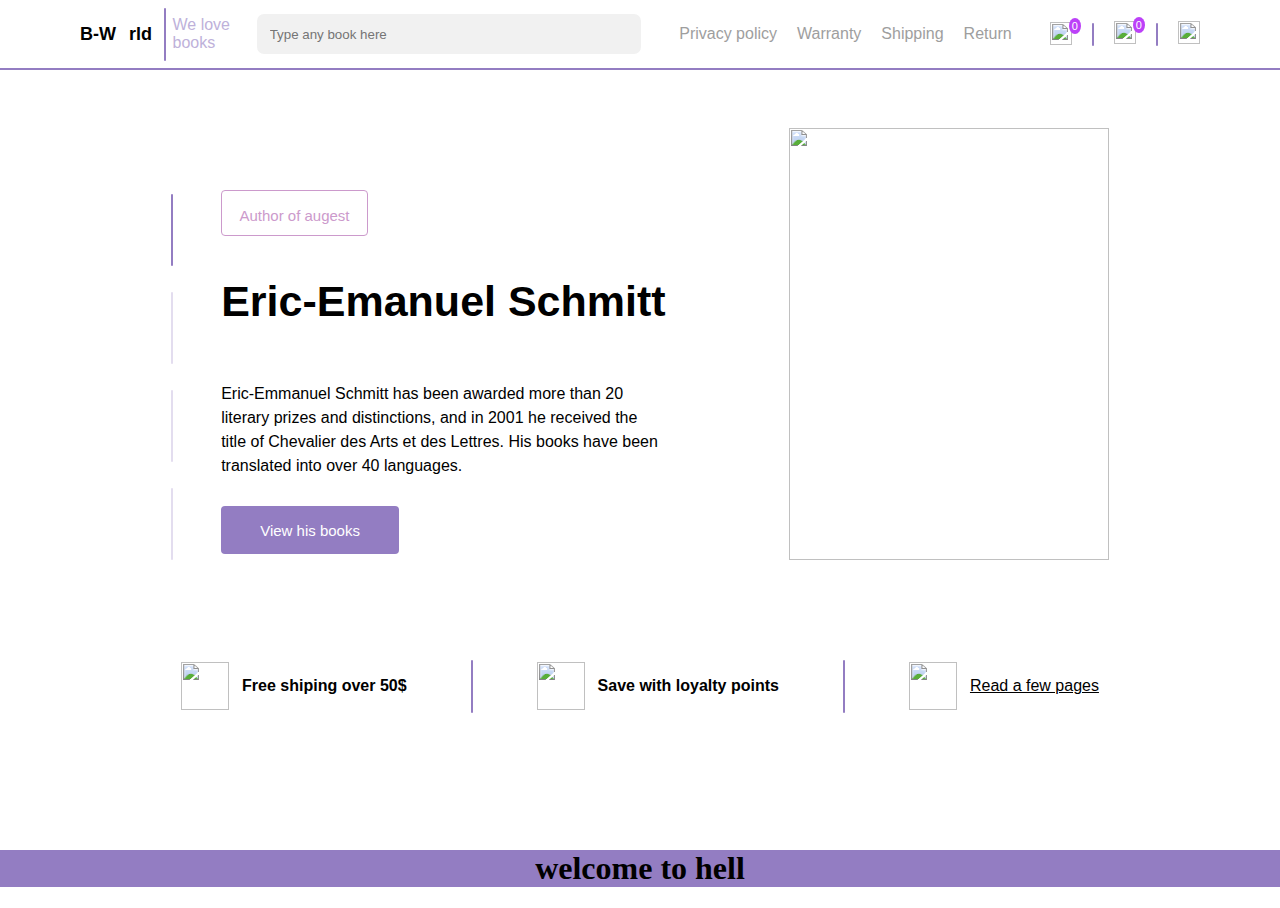
==== index.html @ c35afbf1 "Add files via upload" ====
<!DOCTYPE html>
<html lang="en">

<head>
    <title> Books | We Love Reading</title>
    <link rel="stylesheet" href="style.css">
    <meta name="viewport" content="width=device-width, initial-scale=1">


</head>

<body class="body">
    <header class="header">

        <div class="text-header">

            <h1 class="heading-header" onclick="headclick()"> B-W<img class="book-img-header"
                    src="Pictures/book.png">rld </h1>
            <div class="vertical-line"></div>
            <p class="paragraph-header">We love<br>books</p>
        </div>

        <div class="search-box">
            <input id="search-bar" type="search" placeholder="Type any book here">

        </div>
        <div class="links">
            <a class="links-a" href="productPage.html">Privacy policy</a>
            <a class="links-a" href="test.html">Warranty</a>
            <a class="links-a" href="index.html">Shipping </a>
            <a class="links-a" href="index.html">Return</a>
        </div>
        <div class="icons">
            <div class="parent-icon-shopping">
                <span class="span-number" id="cart-count">0</span>
                <img class="icon-shopping" src="Pictures/shopping.png">

            </div>
            <div class="vertical-line-icon"></div>

            <div class="parent-fav">
                <span class="span-number" id="fav-count">0</span>
                <img class="icon" src="Pictures/heart (1).png" onclick="favClickDisplay()">
            </div>

            <div class="vertical-line-icon"></div>
            <a href="signup.html" target="_self"> <img class="icon" src="Pictures/user.png"></a>
        </div>
    </header>

    <main class="main-without-search">

        <div class="bookTitle" hidden></div>
        <div class="Parent-div-book-img-and-description" id="shahd-click">
            <div class="vertical-and-description">
                <div class="vertical-lines-body">
                    <div class="vertical-body"></div>
                    <div class="vertical-body-other-color"></div>
                    <div class="vertical-body-other-color"></div>
                    <div class="vertical-body-other-color"></div>
                </div>

                <div class="book-description">
                    <button class="button-author">Author of augest</button>
                    <h1 class="title-img" id="title-api">Eric-Emanuel Schmitt </h1>
                    <p class="paragraph-img" id="pargraph-api">Eric-Emmanuel Schmitt has been awarded more than 20<br>
                        literary prizes and distinctions, and in 2001 he received the <br>title of Chevalier des Arts et
                        des
                        Lettres. His books have been<br>translated into over 40 languages.</p>
                    <button class="button-view-book" id="button-api">View his books</button>

                </div>
            </div>

            <div class="book-img" id="img-big-change">
                <img class="noc-book-img skeleton-loader-img" src="Pictures/noc-ognia-book.jpg">
            </div>

        </div>










        <div class="icons-3-details">

            <div class="icon-and-text">
                <img class="icon-body" src="Pictures/van.png">
                <h4>Free shiping over 50$</h4>
            </div>

            <div class="vertical-line"></div>

            <div class="icon-and-text">
                <img class="icon-body" src="Pictures/star.png">
                <h4>Save with loyalty points</h4>
            </div>

            <div class="vertical-line"></div>

            <div class="icon-and-text">
                <img class="icon-body" src="Pictures/read.png">
                <a class="read-book-link" href="#" target="_blank">Read a few pages</a>
            </div>

        </div>



        <div class="selected Big-div-api-vertical">

        </div>







        <div class="book-list">
            <h2 class="text-center" id="text-title">Search Result</h2>
            <div id="list-output" class="list-output">

            </div>
        </div>

        <div class="card">
            <div class="head-and-close-cart">
                <h1 class="head-add-cart">Books</h1>
                <div class="closeShopping">X</div>

            </div>

            <ul class="listCard" id="cart-list">
                <li id="li-item" class="li-item">


                </li>
            </ul>
        </div>

        <div class="fav-page" id="fav-page">
            <div class="head-big-fav">
                <h2 class="fav-heading">Favorite Page</h2>
            </div>


        </div>
        <div class="bookList" hidden></div>
        <div class="main-pic" hidden></div>
        <div class="author-api" hidden></div>
        <div class="publisher" hidden></div>
        <div class="lang" hidden></div>
        <div class="print-length" hidden></div>
        <div class="published-Date" hidden></div>
        <div class="catog" hidden></div>
        <div class="version" hidden></div>

    </main>

    <footer>

        <div id="footer" class="footer">
            <h1 class="footer-text">welcome to hell</h1>

        </div>
    </footer>
    <script src="script.js"></script>

</body>

</html>
















<!--

               <div class="selected-for-you-div" id="Big-div-api-horizantal">
                   
                   <div class="book">
                       <img class="book1-selected-img" src="Pictures/book1.jpg">
                       <h3 class="book-name">Financial Feminist</h3>
                       <p class="author-name">Tori Dunlap</p>
                       <div class="price-and-fav">
                           <h4 class="price">20.46$</h4>
                           <img class="icon" src="Pictures/heart (1).png">
                        </div>
                        
                        <button class="add-to-cart-button"> <img class="icon" src="Pictures/shopping-white.png">Add to
                            cart</button>
                        </div>
                        
                        <div class="book">
                            <img class="book1-selected-img" src="Pictures/book2.jpg">
                            <h3 class="book-name">No More Police</h3>
                            <p class="author-name">Andrea Ritchie</p>
                            <div class="price-and-fav">
                                <h4 class="price">17.66$</h4>
                                <img class="icon" src="Pictures/heart-white.png">
                            </div>

                    <button class="add-to-cart-button"> <img class="icon" src="Pictures/shopping-white.png">Add to
                        cart</button>
                        
                        
                    </div>
                    
                    <div class="book">
                        <img class="book1-selected-img" src="Pictures/book3.jpg">
                        <h3 class="book-name">I'm Glad My Mom Died</h3>
                        <p class="author-name">Jennette McCurdy</p>
                        <div class="price-and-fav">
                            <h4 class="price">26.03$</h4>
                            <img class="icon" src="Pictures/heart-white.png">
                        </div>
                        
                        <button class="add-to-cart-button"> <img class="icon" src="Pictures/shopping-white.png">Add to
                            cart</button>
                        </div>
                        
                        <div class="book">
                            <img class="book1-selected-img" src="Pictures/book4.jpg">
                            <h3 class="book-name">Nona the Ninth</h3>
                            <p class="author-name">Tamsyn Muir</p>
                            <div class="price-and-fav">
                                <h4 class="price">26.96$</h4>
                                <img class="icon" src="Pictures/heart-white.png">
                            </div>
                            
                            <button class="add-to-cart-button"> <img class="icon" src="Pictures/shopping-white.png">Add to
                                cart</button>
                                

                </div>

                
            </div>
            -->
---- style.css ----
@import url("https://fonts.googleapis.com/css2?family=Poppins:wght@200;300;400;500;600;700&display=swap");



.body{
    margin: 0;
}
/*Main Header*/
.header {
    display: flex;
    font-family: 'Lucida Sans', 'Lucida Sans Regular', 'Lucida Grande', 'Lucida Sans Unicode', Geneva, Verdana, sans-serif;
    padding: 0rem 5rem;
    align-items: center;
    position: fixed;
    right: 0;
    left: 0;
    border-bottom: 2px solid rgba(147, 125, 194, 255);
    background-color: white;
    z-index: 1;
    top: 0;
}

/*first div of header (text)*/
.text-header {
    display: flex;
    flex-grow: 1;
    align-items: center;
}

.heading-header {
    font-size: large;
    flex-grow: 0.3;
    margin: 0;
    cursor: pointer;
}


.book-img-header {
    height: 13px;
    width: 13px;
}

.vertical-line {
    border-left: 2px solid rgba(147, 125, 194, 255);
    width: 0px;
    height: 53px;
    border-radius: 10px;
}

.paragraph-header {
    color: rgba(190, 177, 218, 255);
    margin-left: 7px;
}



/*seconed div of header (search)*/
.search-box {
    display: flex;
    flex-grow: 1;
    align-items: center;

}

#search-bar {
    height: 2.5rem;
    width: 24rem;
    padding: 1rem 0.8rem;
    background-image: url(Pictures/search.png);
    background-repeat: no-repeat;
    background-color: rgba(241, 241, 241, 255);
    background-size: 17px;
    background-position: 95% 50%;
    border-radius: 7px;
    border: 0px;
}



/*third div of header (4 links )*/
.links {
    display: flex;
    gap: 20px;
    align-items: center;
}

.links-a {
    text-decoration: none;
}

.links-a:link {
    color: rgb(158, 158, 158);
}

.links-a:visited {
    color: rgb(156, 157, 156);
}



/*fourth div of header (3 icons)*/
.icons {
    display: flex;
    flex-grow: 1;
    gap: 20px;
    justify-content: flex-end;
    align-items: center;

}

.icon {
    width: 22px;
    height: 23px;
    cursor: pointer;

}

.icon-shopping {
    width: 22px;
    height: 23px;
    cursor: pointer;
}

.parent-icon-shopping {
    display: flex;
    position: relative;
    right: 0%;
    top: -9px;
    align-items: flex-start;
    flex-direction: column;
    justify-content: center;
}
.parent-fav{
    display: flex;
    position: relative;
    right: 0%;
    top: -10px;
    align-items: flex-start;
    flex-direction: column;
    justify-content: center;
}
.vertical-line-icon {
    border-left: 2px solid rgba(147, 125, 194, 255);
    width: 0px;
    height: 23px;
    border-radius: 10px;
}

/*end of header*/


/*first-section of the body - image and description of book*/
.Parent-div-book-img-and-description {
    cursor: pointer;
    display: flex;
    padding: 0px 3rem;
    margin-top: 8rem;
    font-family: 'Franklin Gothic Medium', 'Arial Narrow', Arial, sans-serif;
    align-items: flex-end;
    justify-content: space-evenly;
}

.vertical-and-description {
    display: flex;
    align-items: center;
    gap: 3rem;

}

/*vertical-lines*/
.vertical-lines-body {
    display: flex;
    flex-direction: column;
    padding-top: 10px;
    gap: 26px;

}

.vertical-body {
    border-left: 2px solid rgba(147, 125, 194, 255);
    width: 0px;
    height: 72px;
    border-radius: 10px;

}

.vertical-body-other-color {
    border-left: 2px solid rgba(227, 221, 239, 255);
    width: 0px;
    height: 72px;
    border-radius: 10px;
}


/*book title & description & button */

.button-author {
    padding: 1rem;
    background-color: white;
    border: 1px solid #cc9acc;
    border-radius: 4px;
    color: #cc9acc;
    width: 33%;
    height: 46px;
    font-size: 15px;

}

.book-description {
    display: flex;
    flex-direction: column;
    gap: 12px;
}

.title-img {
    font-size: 43px;
}

.paragraph-img {
    font-family: Arial, Helvetica, sans-serif;
    line-height: 1.5;
}

.button-view-book {
    padding: 1rem;
    background-color: rgba(147, 125, 194, 255);
    border: 0;
    border-radius: 4px;
    color: white;
    width: 40%;
    height: 48px;
    font-size: 15px
}


/*book-image*/

.book-img {
    display: flex;
    align-self: center;
}

.noc-book-img {
    height: 27rem;
    width: 20rem;
}

/* done with first section of main page*/


/* 3 icons with text*/
.icons-3-details {
    display: flex;
    align-items: center;
    justify-content: center;
    padding: 1rem 6rem;
    gap: 4rem;
    margin-top: 5rem;
}

.icon-and-text {
    display: flex;
    align-items: center;
    justify-content: space-around;
    gap: 13px;
    font-family: 'Franklin Gothic Medium', 'Arial Narrow', Arial, sans-serif;
}

.icon-body {
    width: 3rem;
    height: 3rem;
}

.read-book-link {
    color: rgb(0, 0, 0);
    cursor: pointer;


}

/*books Selected for you*/
.selected-for-you-div {
    padding: 1rem 5rem;
    display: grid;
    grid-template-columns: 1fr 1fr 1fr 1fr;
    font-family: Arial, Helvetica, sans-serif;
    gap: 5rem;
    align-items: start;
    justify-content: start;
    justify-items: center;
    align-content: space-around;

}

.login-header-hidden {
    position: absolute;
    top: 20rem;
    right: 56%;
    text-align: center;
    font-size: 3rem;
}

.name-hidden {
    position: absolute;
    top: 20rem;
    right: 24%;
    font-size: 3rem;
}

.selected {
    column-gap: 1rem;
    row-gap: 3rem;
    display: grid;
    flex-direction: column;
    padding: 3rem 4rem;
    font-family: Arial, Helvetica, sans-serif;
    left: 0;
    right: 0;
    justify-content: space-between;
    grid-template-columns: 1fr 1fr 1fr 1fr;
    justify-items: center;
    align-items: start;
}

.book {
    display: flex;
    flex-direction: column;
    gap: 0;

}

.book-name {
    margin: 3px 0px;
    text-overflow: ellipsis;
    white-space: nowrap;
    overflow: hidden;
    width: 15rem;
    cursor: pointer;
}

.book-name-seconed-page{
    margin: 3px 0px;
   
}

#publisher{
    width: 13rem;
}

.author-name {
    font-family: Arial, Helvetica, sans-serif;
    margin: 5px 0px 0px;
    font-size: 12px;

}

.book1-selected-img {
    height: 27rem;
    width: 19rem;
    cursor: pointer;
}

.price-and-fav {
    display: flex;
    align-items: center;
    justify-content: space-between;
}

.add-to-cart-button {
    display: flex;
    padding: 0.5rem;
    background-color: rgba(147, 125, 194, 255);
    border: 0;
    border-radius: 4px;
    color: white;
    width: 100%;
    font-size: 15px;
    align-items: center;
    gap: 4px;
    justify-content: center;
    font-size: 13px;
    cursor: pointer;
}

/*-----------------------------------------------------seconed page----------------------------------------------*/
.product-page-big-div {
    display: flex;
    margin-top: 9rem;
    justify-content: space-evenly;
    align-items: flex-start;

}

.image-gallary {
    display: flex;
    flex-direction: column;
    gap: 1rem;
    align-items: center;
    justify-content: space-between;
}

.div-around-img {
    display: flex;
    border: 1px solid rgba(147, 125, 194, 255);
    ;
    border-radius: 4px;
}



.image-inside-box {
    height: 7.5rem;
    width: 5.5rem;
    padding: 1rem;
}


.main-picture-div {
    display: flex;
}

.main-pic {
    height: 41rem;
    width: 27rem;
    border-radius: 2%;
}

/* Book Details*/

.big-div-data-book {
    display: flex;
    flex-direction: column;
    padding: 0 3rem;
}

.data-about-book {
    display: flex;
    flex-direction: column;
    justify-content: space-evenly;
    gap: 10px;
}


.price {
    font-family: Arial, Helvetica, sans-serif;
    font-size: 22px;
    margin: 17px 0px;
    display: flex;
    justify-content: flex-end;
}

.stars {
    display: flex;
    gap: 10px;
}

.fa-solid {
    color: #908e8e;
    font-size: 21px;
    cursor: pointer;
}

.fa-solid:active {
    color: #ed8e12;
}

.add-quntity {
    display: flex;
    flex-direction: row;
}

.minus {
    border: 1px solid black;
    border-radius: 22px;
    padding: 0px 9px;
    cursor: pointer;
    cursor: pointer;


}

.input-text {
    border: 0;
    margin-right: 5px;
    width: 2%;
    margin-left: 5px;
}

.input-text-cart{
    border: 0;
    margin-right: 5px;
    width: 3%;
    margin-left: 5px;
    background-color: #303030;
    color: rgba(147, 125, 194, 255);

}

.plus {
    border: 1px solid black;
    border-radius: 22px;
    padding: 2px 7px;
    cursor: pointer;

}

.buttons-product-page {
    display: flex;
    justify-content: space-between;
    align-items: center;
    margin-top: 2rem;
    border-bottom: 1px solid rgba(147, 125, 194, 255);
    padding-bottom: 2rem;
}

.add-cart-button {
    padding: 1rem;
    background-color: rgba(147, 125, 194, 255);
    border: 0;
    color: white;
    width: 47%;
    height: 48px;
    font-size: 15px;
}

.add-fav-button {
    padding: 1rem;
    background-color: white;
    border: 1px solid rgba(147, 125, 194, 255);
    color: rgba(147, 125, 194, 255);
    width: 47%;
    height: 48px;
    font-size: 15px;
}


.all-info-about-book {
    display: flex;
    flex-direction: row;
    justify-content: space-between;
    margin-top: 2rem;
    gap: 3rem;

}

.publisher-lang-length {
    display: flex;
    flex-direction: column;
}

.date-age-dimension {
    display: flex;
    flex-direction: column;
}

.details {
    display: flex;
    gap: 2rem;
    font-family: Arial, Helvetica, sans-serif;


}

.details-heading {
    color: #cc9acc;
}

/*LogIn*/

.big-login {
    display: flex;
    flex-direction: column;
    justify-content: center;
    align-self: center;
    align-items: center;
    font-family: sans-serif;
    gap: 2rem;

}


.username-div {
    display: flex;
    width: 50%;
    flex-direction: column;
}

.label-username {
    font-size: 1rem;
}

.input-username {
    padding: 1rem 1rem;
    padding: 1rem 1rem;
    margin-top: 1rem;
    background-color: rgba(147, 125, 194, 255);
    border: 0;
    border-radius: 4px;
    font-size: 15px;
    color: aliceblue;
}

.input-username::placeholder {
    color: white;
}


.psw-div {
    display: flex;
    width: 50%;
    flex-direction: column;
}

.label-psw {
    font-size: 1rem;
}

.input-psw {

    padding: 1rem 1rem;
    padding: 1rem 1rem;
    margin-top: 1rem;
    background-color: rgba(147, 125, 194, 255);
    border: 0;
    border-radius: 4px;
    font-size: 15px;
    color: aliceblue;
}

.input-psw::placeholder {
    color: white;
}



.login-header {
    display: flex;
    align-items: center;
    justify-content: center;
    font-size: 3rem;
    font-family: sans-serif;
    font-weight: bold;
    margin-bottom: 1rem;

}

.heading-div {
    display: flex;
    align-items: center;
    flex-direction: column;
    justify-content: flex-start;

}

.submit-button {
    padding: 1rem 1rem;
    margin-top: 1rem;
    background-color: rgb(161 136 215);
    border: 0;
    border-radius: 4px;
    font-size: 18px;
    cursor: pointer;
    width: 15%;
    color: white;
}

.return-to-main-page {
    padding: 1rem 1rem;
    background-color: rgb(191 76 76);
    border: 0;
    border-radius: 4px;
    font-size: 18px;
    cursor: pointer;
    width: 15%;
    color: white;
}


.cancel-div {
    display: flex;
    width: 50%;
}

.go-to-sign-up {
    font-family: sans-serif;

}

.link-signup {
    text-decoration: none;
}

/*----------------skelton----------------*/



/*-----------------search---------------*/
.book-list {
    display: flex;
    justify-content: center;
    align-items: center;
    position: absolute;
    visibility: hidden;
    top: 7rem;
    right: 0;
    left: 0;
    flex-direction: column;
}
.icon-fav-hidden{
    visibility: hidden;
    width: 22px;
    height: 23px;
    cursor: pointer;
}


.list-output {
    display: grid;
    grid-template-columns: 1fr 1fr;
    position: absolute;
    top: 5rem;
    gap: 5rem;
}

.img-and-text-card {
    display: flex;
    justify-content: space-evenly;
    font-family: cursive;
    font-size: 1rem;
    gap: 2rem;
}


.big-row {
    display: flex;
    justify-content: space-evenly;
    font-family: cursive;
    font-size: 1rem;
}

.card-text {
    text-overflow: ellipsis;
    overflow: hidden;
    width: 17rem;
}

.card-img {

    height: 22rem;
    width: 15rem;
}

.text-card {
    display: flex;
    flex-direction: column;
}

.big-form {
    position: relative;
    top: 3rem;
    height: 100vh;
}

/*----------------------------------------------------------Add to Cart--------------------------------------------------------------*/
.span-number {
    background: #bc41f8;
    border-radius: 50%;
    display: flex;
    justify-content: center;
    align-items: center;
    color: #fff;
    position: relative;
    top: 12px;
    left: 85%;
    padding: 2px 3px;
    font-size: 11px;
}

.card {
    z-index: 1;
    position: fixed;
    top: 4.4rem;
    left: 100%;
    width: 500px;
    height: 94%;
    background-color: #303030;
    transition: 0.5s;
    overflow-y: auto;
}


.active .card {

    left: calc(100% - 500px);

}

.head-add-cart {
    color: rgba(147, 125, 194, 255);
    font-weight: 100;
    margin: 0;
    display: flex;
    justify-content: center;
    align-items: flex-start;
    flex-grow: 1;
}



.listCard{
    position: relative;
    display: grid;
    grid-template-rows: 1fr;
    list-style-type: none;
    padding-left: 1rem;
    padding-right: 1rem;
    margin-bottom: 3rem;
}

.checkOut {
    position: absolute;
    bottom: 0;
    width: 100%;
    display: grid;
    grid-template-columns: repeat(2, 1fr);

}

.total{
    background-color:  rgba(147, 125, 194, 255);
    width: 100%;
    height: 70px;
    display: flex;
    justify-content: center;
    align-items: center;
    font-weight: bold;
    cursor: pointer;
}

.closeShopping {
    color: rgba(147, 125, 194, 255);
    margin-right: 1rem;
    justify-content: center;
    align-items: center;
    font-weight: bold;
    cursor: pointer;
    font-size: 1.3rem;
}

.list-item{
    display: grid;
    grid-template-columns: 100px repeat(3, 1fr);
    color: #fff;
    row-gap: 10px;
}

.each-item{
    color: rgba(147, 125, 194, 255);
    display: flex;
    flex-direction: row;
    align-content: center;
    justify-content: flex-start;
    gap: 2rem;
    border: 1px solid rgba(147, 125, 194, 255);
}

.li-item {
    display: flex;
    flex-direction: column;
    gap: 1rem;
}

.list-item-img {
    width: 25%;
}

.text-card-li{
    width: 62%;
}

.remove-item{
    display: flex;
    height: 1rem;
    padding: 2px 5px;
    cursor: pointer;

}

.fav-page{
    position: absolute;
    top: 5rem;
    gap: 5rem;
    display: flex;
    flex-direction: column;
    width: 100%;
    align-items: center;
    visibility: hidden;
}

.div-inner-fav{
    display: grid;
    grid-template-columns: 1fr 1fr;
    column-gap: 3rem;
    row-gap: 6rem;
}

.fav-heading{
    visibility: hidden;

}


.head-and-close-cart{
    display: flex;
    flex-direction: row;
    justify-content: space-between;
    align-items: center;
    margin-top: 1rem;
}

.footer{
    background-color: rgba(147, 125, 194, 255);
    width: 100%;
    height: 9%;

}

.footer-text{
    text-align: center;
}
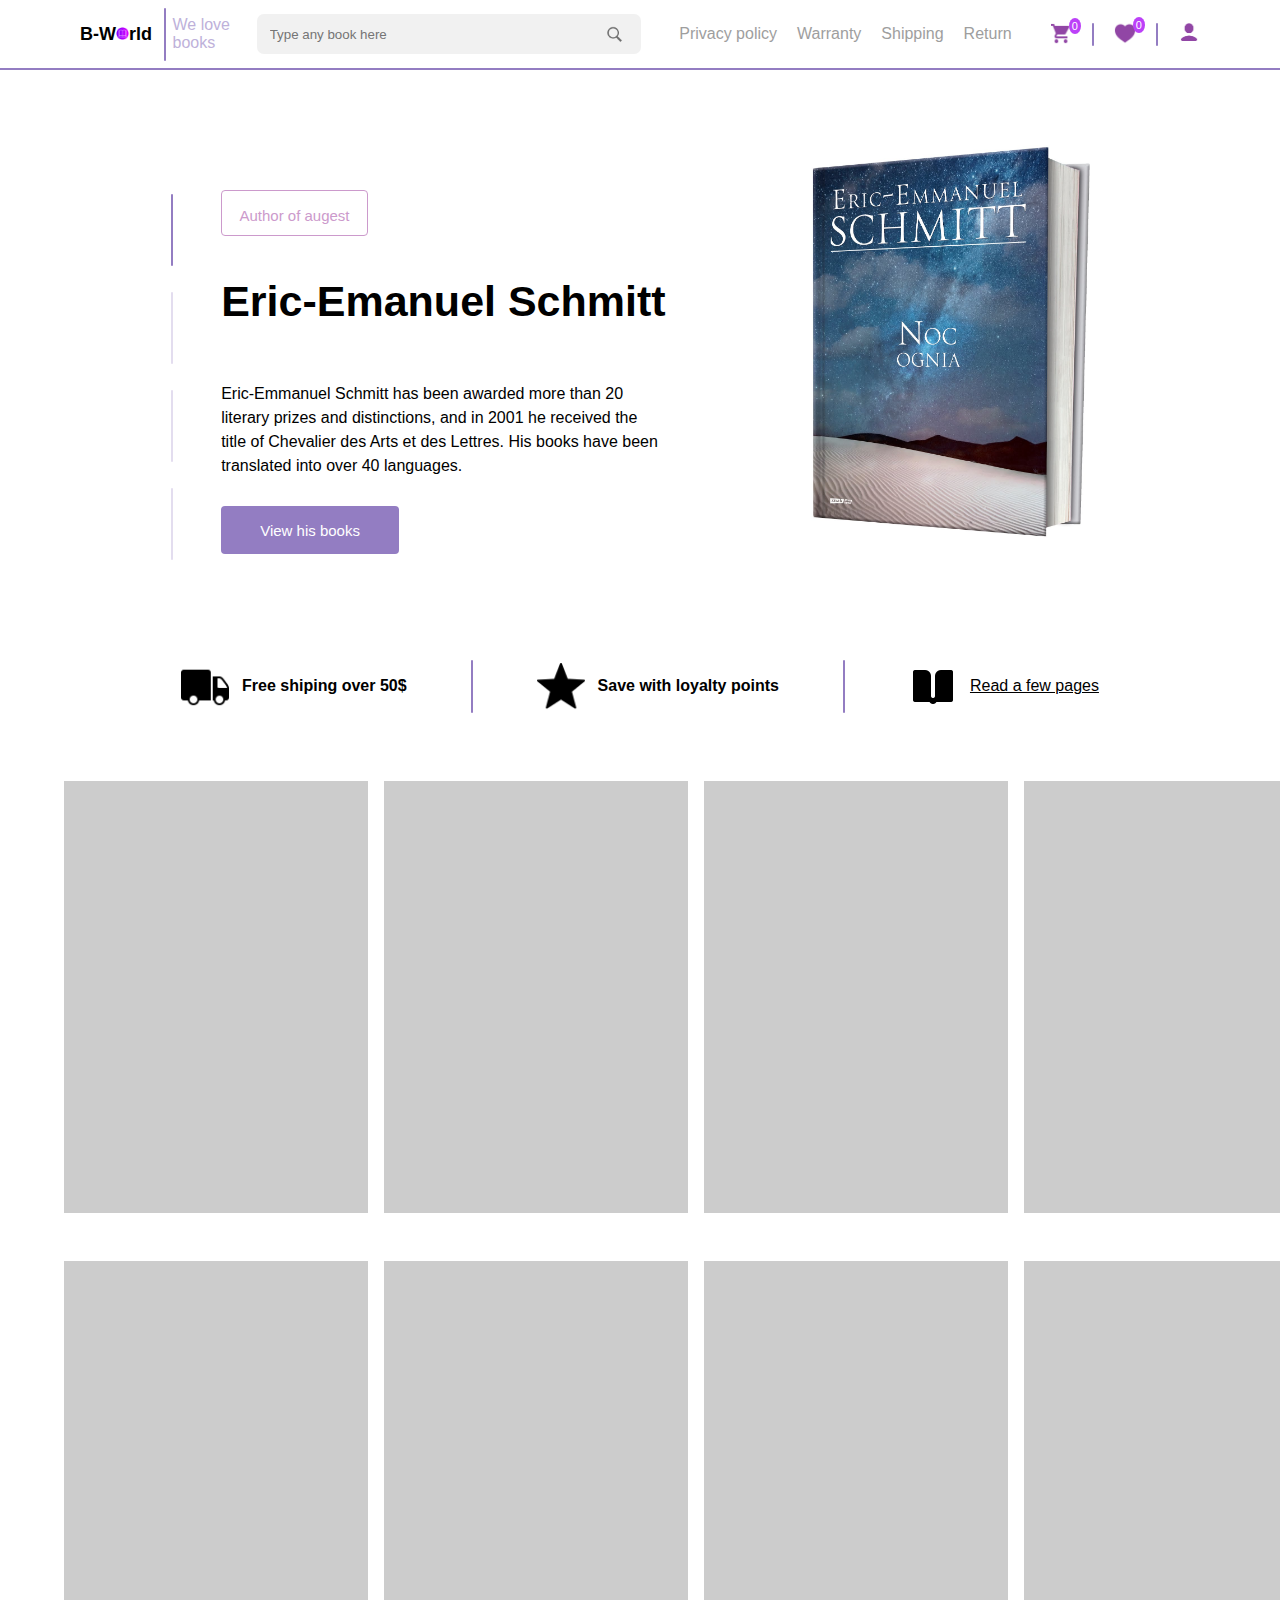
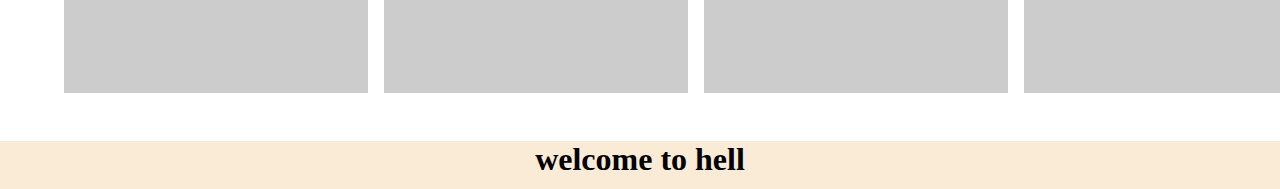
==== commit 1d9ddd56: "Merge badc032e21d77b6e6da9cb599a86f2c3e2c1bb6a into 5b23abd1c565e2183e56abaeb402e9559127ca63" ====
--- a/index.html
+++ b/index.html
@@ -5,8 +5,6 @@
     <title> Books | We Love Reading</title>
     <link rel="stylesheet" href="style.css">
     <meta name="viewport" content="width=device-width, initial-scale=1">
-
-
 </head>
 
 <body class="body">
@@ -51,7 +49,7 @@
     <main class="main-without-search">
 
         <div class="bookTitle" hidden></div>
-        <div class="Parent-div-book-img-and-description" id="shahd-click">
+        <div class="parent-div-book-img-and-description" id="shahd-click">
             <div class="vertical-and-description">
                 <div class="vertical-lines-body">
                     <div class="vertical-body"></div>
@@ -59,7 +57,6 @@
                     <div class="vertical-body-other-color"></div>
                     <div class="vertical-body-other-color"></div>
                 </div>
-
                 <div class="book-description">
                     <button class="button-author">Author of augest</button>
                     <h1 class="title-img" id="title-api">Eric-Emanuel Schmitt </h1>
@@ -73,19 +70,10 @@
             </div>
 
             <div class="book-img" id="img-big-change">
-                <img class="noc-book-img skeleton-loader-img" src="Pictures/noc-ognia-book.jpg">
+                <img class="noc-book-img" src="Pictures/noc-ognia-book.jpg">
             </div>
 
         </div>
-
-
-
-
-
-
-
-
-
 
         <div class="icons-3-details">
 
@@ -112,15 +100,10 @@
 
 
 
-        <div class="selected Big-div-api-vertical">
+        <div class="selected big-div-api-vertical" >
 
+    
         </div>
-
-
-
-
-
-
 
         <div class="book-list">
             <h2 class="text-center" id="text-title">Search Result</h2>
@@ -160,6 +143,8 @@
         <div class="published-Date" hidden></div>
         <div class="catog" hidden></div>
         <div class="version" hidden></div>
+        <p class="paragraph-img" id="par-api" hidden></p>
+   
 
     </main>
 
@@ -171,6 +156,12 @@
         </div>
     </footer>
     <script src="script.js"></script>
+    <script src="favorite.js"></script>
+    <script src="search.js"></script>
+    <script src="cart.js"></script>
+    <script src="LogInAndSignUp.js"></script>
+
+
 
 </body>
 
@@ -178,79 +169,3 @@
 
 
 
-
-
-
-
-
-
-
-
-
-
-
-
-
-<!--
-
-               <div class="selected-for-you-div" id="Big-div-api-horizantal">
-                   
-                   <div class="book">
-                       <img class="book1-selected-img" src="Pictures/book1.jpg">
-                       <h3 class="book-name">Financial Feminist</h3>
-                       <p class="author-name">Tori Dunlap</p>
-                       <div class="price-and-fav">
-                           <h4 class="price">20.46$</h4>
-                           <img class="icon" src="Pictures/heart (1).png">
-                        </div>
-                        
-                        <button class="add-to-cart-button"> <img class="icon" src="Pictures/shopping-white.png">Add to
-                            cart</button>
-                        </div>
-                        
-                        <div class="book">
-                            <img class="book1-selected-img" src="Pictures/book2.jpg">
-                            <h3 class="book-name">No More Police</h3>
-                            <p class="author-name">Andrea Ritchie</p>
-                            <div class="price-and-fav">
-                                <h4 class="price">17.66$</h4>
-                                <img class="icon" src="Pictures/heart-white.png">
-                            </div>
-
-                    <button class="add-to-cart-button"> <img class="icon" src="Pictures/shopping-white.png">Add to
-                        cart</button>
-                        
-                        
-                    </div>
-                    
-                    <div class="book">
-                        <img class="book1-selected-img" src="Pictures/book3.jpg">
-                        <h3 class="book-name">I'm Glad My Mom Died</h3>
-                        <p class="author-name">Jennette McCurdy</p>
-                        <div class="price-and-fav">
-                            <h4 class="price">26.03$</h4>
-                            <img class="icon" src="Pictures/heart-white.png">
-                        </div>
-                        
-                        <button class="add-to-cart-button"> <img class="icon" src="Pictures/shopping-white.png">Add to
-                            cart</button>
-                        </div>
-                        
-                        <div class="book">
-                            <img class="book1-selected-img" src="Pictures/book4.jpg">
-                            <h3 class="book-name">Nona the Ninth</h3>
-                            <p class="author-name">Tamsyn Muir</p>
-                            <div class="price-and-fav">
-                                <h4 class="price">26.96$</h4>
-                                <img class="icon" src="Pictures/heart-white.png">
-                            </div>
-                            
-                            <button class="add-to-cart-button"> <img class="icon" src="Pictures/shopping-white.png">Add to
-                                cart</button>
-                                
-
-                </div>
-
-                
-            </div>
-            -->--- a/style.css
+++ b/style.css
@@ -150,8 +150,7 @@
 
 
 /*first-section of the body - image and description of book*/
-.Parent-div-book-img-and-description {
-    cursor: pointer;
+.parent-div-book-img-and-description {
     display: flex;
     padding: 0px 3rem;
     margin-top: 8rem;
@@ -203,6 +202,7 @@
     width: 33%;
     height: 46px;
     font-size: 15px;
+    cursor: pointer;
 
 }
 
@@ -229,7 +229,8 @@
     color: white;
     width: 40%;
     height: 48px;
-    font-size: 15px
+    font-size: 15px;
+    cursor: pointer;
 }
 
 
@@ -380,6 +381,7 @@
     justify-content: center;
     font-size: 13px;
     cursor: pointer;
+    
 }
 
 /*-----------------------------------------------------seconed page----------------------------------------------*/
@@ -511,6 +513,7 @@
     margin-top: 2rem;
     border-bottom: 1px solid rgba(147, 125, 194, 255);
     padding-bottom: 2rem;
+    cursor: pointer;
 }
 
 .add-cart-button {
@@ -520,6 +523,7 @@
     color: white;
     width: 47%;
     height: 48px;
+    cursor: pointer;
     font-size: 15px;
 }
 
@@ -531,6 +535,7 @@
     width: 47%;
     height: 48px;
     font-size: 15px;
+    cursor: pointer;
 }
 
 
@@ -662,6 +667,7 @@
     cursor: pointer;
     width: 15%;
     color: white;
+    cursor: pointer;
 }
 
 .return-to-main-page {
@@ -918,16 +924,22 @@
     margin-top: 1rem;
 }
 
-.footer{
-    background-color: rgba(147, 125, 194, 255);
-    width: 100%;
-    height: 9%;
-
-}
-
 .footer-text{
     text-align: center;
+    margin: 0;
+    height: 3rem;
+    position: absolute;
+    background-color: antiquewhite;
+    right: 0;
+    left: 0;
 }
 
   
-  +  
+
+
+.skeleton-loader {
+    background-color: #ccc; 
+    height: 27rem;
+    width: 19rem;
+}